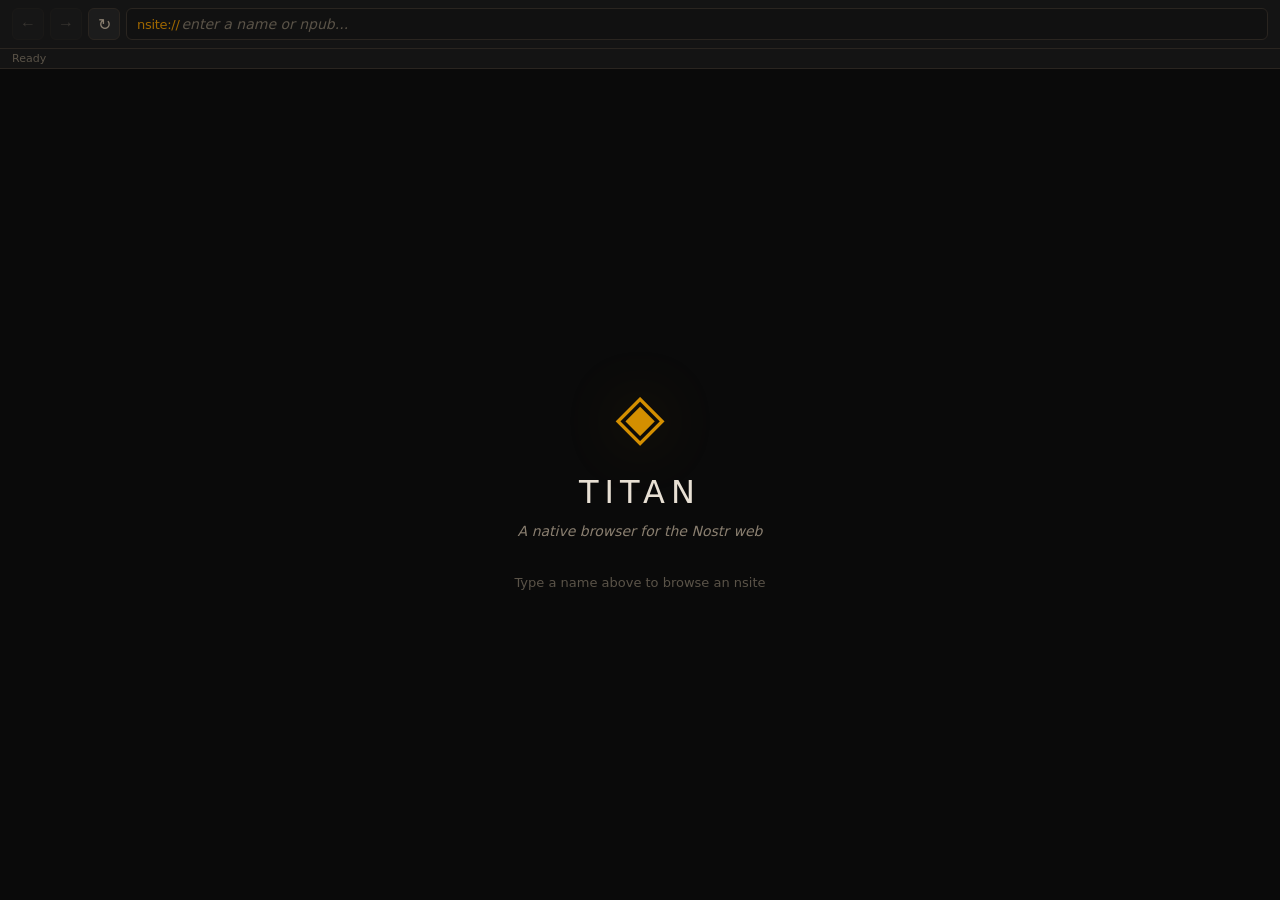
==== crates/titan-app/ui/index.html @ 37c00db6 "docs: rework blog post with 15-minute head start hook Opens with urgency, ties back at the end. Hone" ====
<!DOCTYPE html>
<html lang="en">
<head>
  <meta charset="UTF-8">
  <meta name="viewport" content="width=device-width, initial-scale=1.0">
  <title>Titan</title>
  <link rel="stylesheet" href="style.css">
</head>
<body>
  <div id="chrome">
    <div id="toolbar">
      <button id="btn-back" title="Back" disabled>&#x2190;</button>
      <button id="btn-forward" title="Forward" disabled>&#x2192;</button>
      <button id="btn-refresh" title="Refresh">&#x21BB;</button>
      <div id="address-bar-container">
        <span id="scheme-badge">nsite://</span>
        <input
          id="address-bar"
          type="text"
          spellcheck="false"
          autocomplete="off"
          placeholder="enter a name or npub..."
        >
      </div>
    </div>
    <div id="status-bar">
      <span id="status-text">Ready</span>
    </div>
  </div>
  <div id="content">
    <div id="welcome">
      <div id="logo">&#x25C8;</div>
      <h1>Titan</h1>
      <p class="tagline">A native browser for the Nostr web</p>
      <p class="hint">Type a name above to browse an nsite</p>
    </div>
    <iframe id="page-frame" style="display:none;"></iframe>
  </div>
  <div id="loading-overlay" style="display:none;">
    <div id="loading-spinner"></div>
    <div id="loading-text">Resolving...</div>
  </div>
  <div id="error-overlay" style="display:none;">
    <div id="error-icon">&#x26A0;</div>
    <h2 id="error-title">Not Found</h2>
    <p id="error-message"></p>
    <button id="error-dismiss">Back</button>
  </div>
  <script src="app.js"></script>
</body>
</html>
---- crates/titan-app/ui/style.css ----
/* Titan — Saturn's moon: black with smokey amber accents */

:root {
  --bg-primary: #0a0a0a;
  --bg-secondary: #141414;
  --bg-tertiary: #1c1c1c;
  --bg-input: #111111;
  --amber: #d48f00;
  --amber-dim: #a06800;
  --amber-glow: #d48f0030;
  --amber-smoke: #d48f0015;
  --text-primary: #e8e0d4;
  --text-secondary: #8a7f70;
  --text-muted: #5a5348;
  --border: #2a2520;
  --border-focus: #d48f0060;
  --danger: #c44;
  --radius: 6px;
}

* {
  margin: 0;
  padding: 0;
  box-sizing: border-box;
}

html, body {
  height: 100%;
  overflow: hidden;
  font-family: -apple-system, BlinkMacSystemFont, "Segoe UI", system-ui, sans-serif;
  background: var(--bg-primary);
  color: var(--text-primary);
  -webkit-font-smoothing: antialiased;
}

/* ── Toolbar ── */

#chrome {
  display: flex;
  flex-direction: column;
  user-select: none;
  -webkit-user-select: none;
}

#toolbar {
  display: flex;
  align-items: center;
  gap: 6px;
  padding: 8px 12px;
  background: var(--bg-secondary);
  border-bottom: 1px solid var(--border);
  /* macOS: allow dragging the window from the toolbar */
  -webkit-app-region: drag;
}

#toolbar button,
#address-bar-container,
#address-bar {
  -webkit-app-region: no-drag;
}

#toolbar button {
  width: 32px;
  height: 32px;
  border: 1px solid var(--border);
  border-radius: var(--radius);
  background: var(--bg-tertiary);
  color: var(--text-secondary);
  font-size: 16px;
  cursor: pointer;
  display: flex;
  align-items: center;
  justify-content: center;
  transition: all 0.15s ease;
  flex-shrink: 0;
}

#toolbar button:hover:not(:disabled) {
  background: var(--bg-primary);
  color: var(--amber);
  border-color: var(--amber-dim);
}

#toolbar button:active:not(:disabled) {
  transform: scale(0.95);
}

#toolbar button:disabled {
  opacity: 0.3;
  cursor: default;
}

/* ── Address bar ── */

#address-bar-container {
  flex: 1;
  display: flex;
  align-items: center;
  background: var(--bg-input);
  border: 1px solid var(--border);
  border-radius: var(--radius);
  padding: 0 10px;
  height: 32px;
  transition: border-color 0.15s ease, box-shadow 0.15s ease;
}

#address-bar-container:focus-within {
  border-color: var(--border-focus);
  box-shadow: 0 0 0 2px var(--amber-glow);
}

#scheme-badge {
  color: var(--amber-dim);
  font-size: 13px;
  font-weight: 500;
  white-space: nowrap;
  margin-right: 2px;
  letter-spacing: -0.3px;
}

#address-bar {
  flex: 1;
  background: transparent;
  border: none;
  outline: none;
  color: var(--text-primary);
  font-size: 14px;
  font-family: "SF Mono", "Fira Code", "Cascadia Code", monospace;
  height: 100%;
}

#address-bar::placeholder {
  color: var(--text-muted);
  font-family: -apple-system, BlinkMacSystemFont, "Segoe UI", system-ui, sans-serif;
  font-style: italic;
}

/* ── Status bar ── */

#status-bar {
  padding: 3px 12px;
  background: var(--bg-secondary);
  border-bottom: 1px solid var(--border);
  font-size: 11px;
  color: var(--text-muted);
  min-height: 20px;
}

/* ── Content area ── */

#content {
  flex: 1;
  position: relative;
  overflow: hidden;
}

body {
  display: flex;
  flex-direction: column;
}

#content {
  flex: 1;
  display: flex;
  flex-direction: column;
}

#page-frame {
  flex: 1;
  width: 100%;
  border: none;
  background: white;
}

/* ── Welcome screen ── */

#welcome {
  flex: 1;
  display: flex;
  flex-direction: column;
  align-items: center;
  justify-content: center;
  gap: 12px;
  background: var(--bg-primary);
}

#logo {
  font-size: 64px;
  color: var(--amber);
  filter: drop-shadow(0 0 30px var(--amber-glow));
  margin-bottom: 8px;
}

#welcome h1 {
  font-size: 32px;
  font-weight: 300;
  letter-spacing: 6px;
  text-transform: uppercase;
  color: var(--text-primary);
}

#welcome .tagline {
  color: var(--text-secondary);
  font-size: 14px;
  font-style: italic;
}

#welcome .hint {
  margin-top: 24px;
  color: var(--text-muted);
  font-size: 13px;
}

/* ── Loading overlay ── */

#loading-overlay {
  position: absolute;
  inset: 0;
  background: var(--bg-primary);
  display: flex;
  flex-direction: column;
  align-items: center;
  justify-content: center;
  gap: 16px;
  z-index: 100;
}

#loading-spinner {
  width: 36px;
  height: 36px;
  border: 3px solid var(--border);
  border-top-color: var(--amber);
  border-radius: 50%;
  animation: spin 0.8s linear infinite;
}

@keyframes spin {
  to { transform: rotate(360deg); }
}

#loading-text {
  color: var(--text-secondary);
  font-size: 13px;
}

/* ── Error overlay ── */

#error-overlay {
  position: absolute;
  inset: 0;
  background: var(--bg-primary);
  display: flex;
  flex-direction: column;
  align-items: center;
  justify-content: center;
  gap: 12px;
  z-index: 100;
}

#error-icon {
  font-size: 48px;
  color: var(--amber-dim);
}

#error-overlay h2 {
  font-size: 20px;
  font-weight: 400;
  color: var(--text-primary);
}

#error-overlay p {
  color: var(--text-secondary);
  font-size: 13px;
  max-width: 400px;
  text-align: center;
}

#error-dismiss {
  margin-top: 12px;
  padding: 6px 20px;
  border: 1px solid var(--border);
  border-radius: var(--radius);
  background: var(--bg-tertiary);
  color: var(--text-secondary);
  font-size: 13px;
  cursor: pointer;
  transition: all 0.15s ease;
}

#error-dismiss:hover {
  color: var(--amber);
  border-color: var(--amber-dim);
}
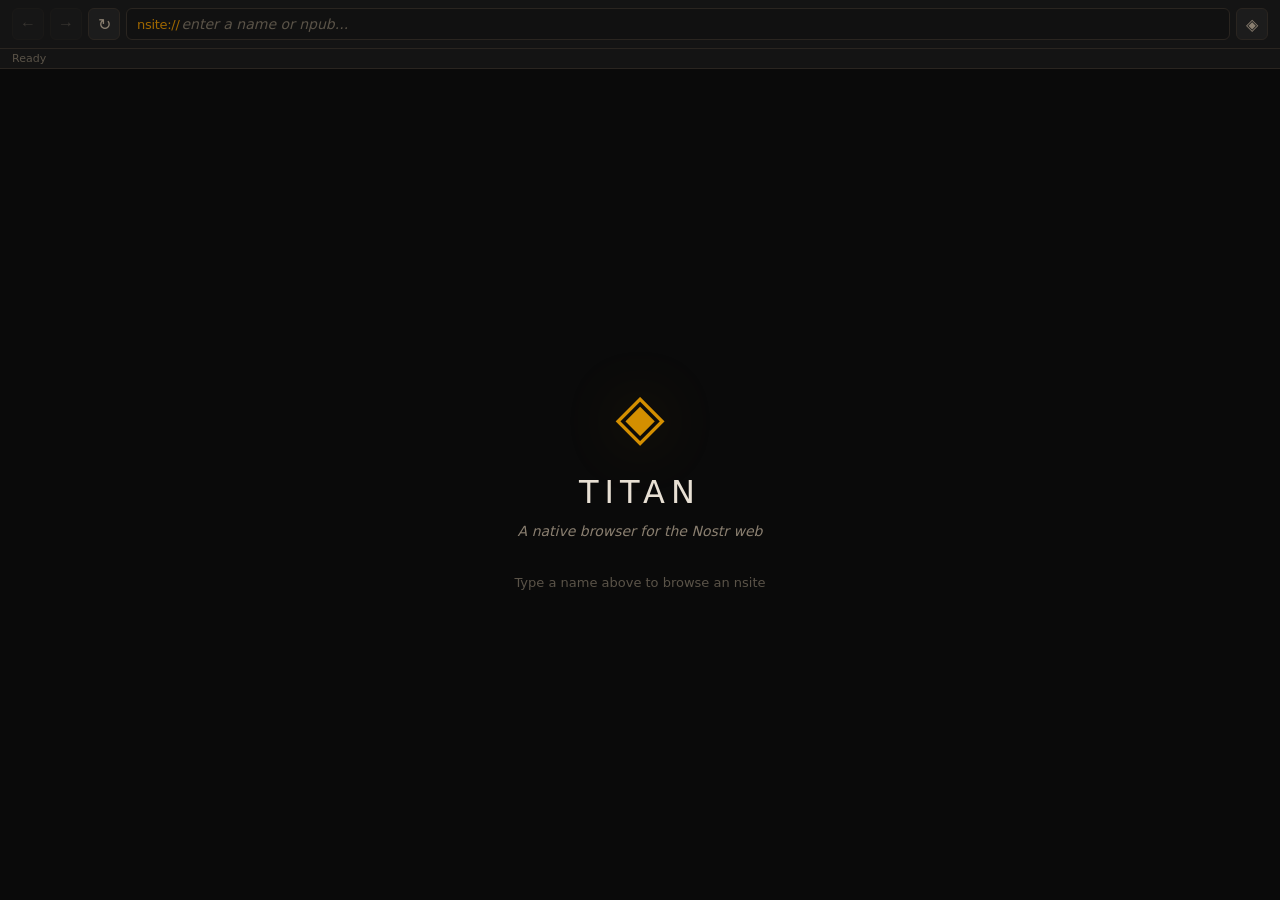
==== commit 054d2a70: "feat: Nostr name index, name manager, nsite v1 compat, full docs update Nostr-based name resolution " ====
--- a/crates/titan-app/ui/index.html
+++ b/crates/titan-app/ui/index.html
@@ -22,6 +22,7 @@
           placeholder="enter a name or npub..."
         >
       </div>
+      <button id="btn-names" title="Name Manager">&#x25C8;</button>
     </div>
     <div id="status-bar">
       <span id="status-text">Ready</span>
--- a/crates/titan-app/ui/style.css
+++ b/crates/titan-app/ui/style.css
@@ -90,6 +90,15 @@
   cursor: default;
 }
 
+#btn-names {
+  color: var(--amber-dim);
+  font-size: 14px;
+}
+
+#btn-names:hover {
+  color: var(--amber);
+}
+
 /* ── Address bar ── */
 
 #address-bar-container {
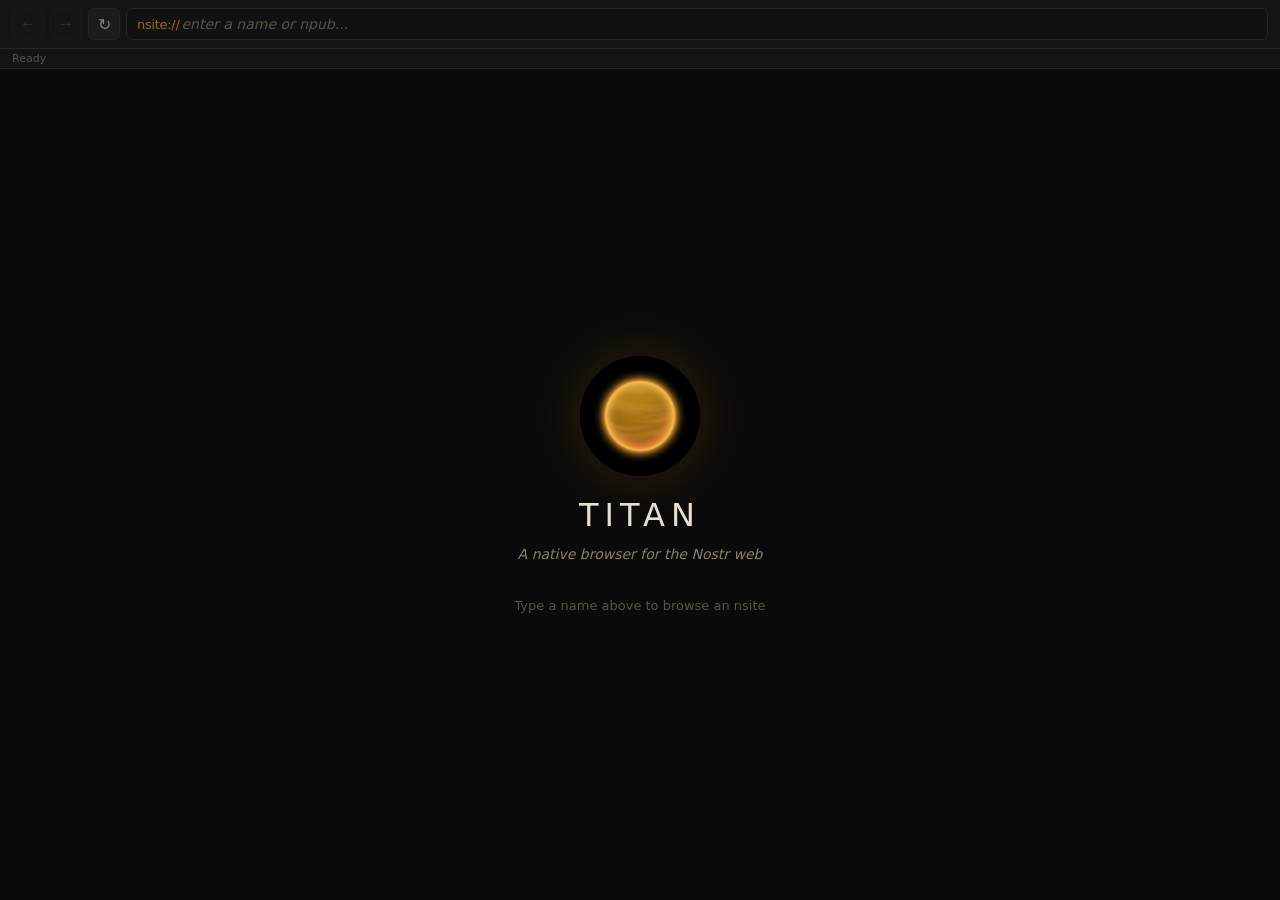
==== commit 16c69b6f: "feat: UTXO-based ownership, remove SQLite from browser, architecture docs UTXO-based ownership model" ====
--- a/crates/titan-app/ui/index.html
+++ b/crates/titan-app/ui/index.html
@@ -22,7 +22,6 @@
           placeholder="enter a name or npub..."
         >
       </div>
-      <button id="btn-names" title="Name Manager">&#x25C8;</button>
     </div>
     <div id="status-bar">
       <span id="status-text">Ready</span>
@@ -30,7 +29,7 @@
   </div>
   <div id="content">
     <div id="welcome">
-      <div id="logo">&#x25C8;</div>
+      <img id="logo" src="titan-logo.png" alt="Titan">
       <h1>Titan</h1>
       <p class="tagline">A native browser for the Nostr web</p>
       <p class="hint">Type a name above to browse an nsite</p>
--- a/crates/titan-app/ui/style.css
+++ b/crates/titan-app/ui/style.css
@@ -90,14 +90,6 @@
   cursor: default;
 }
 
-#btn-names {
-  color: var(--amber-dim);
-  font-size: 14px;
-}
-
-#btn-names:hover {
-  color: var(--amber);
-}
 
 /* ── Address bar ── */
 
@@ -194,8 +186,9 @@
 }
 
 #logo {
-  font-size: 64px;
-  color: var(--amber);
+  width: 120px;
+  height: 120px;
+  border-radius: 50%;
   filter: drop-shadow(0 0 30px var(--amber-glow));
   margin-bottom: 8px;
 }
